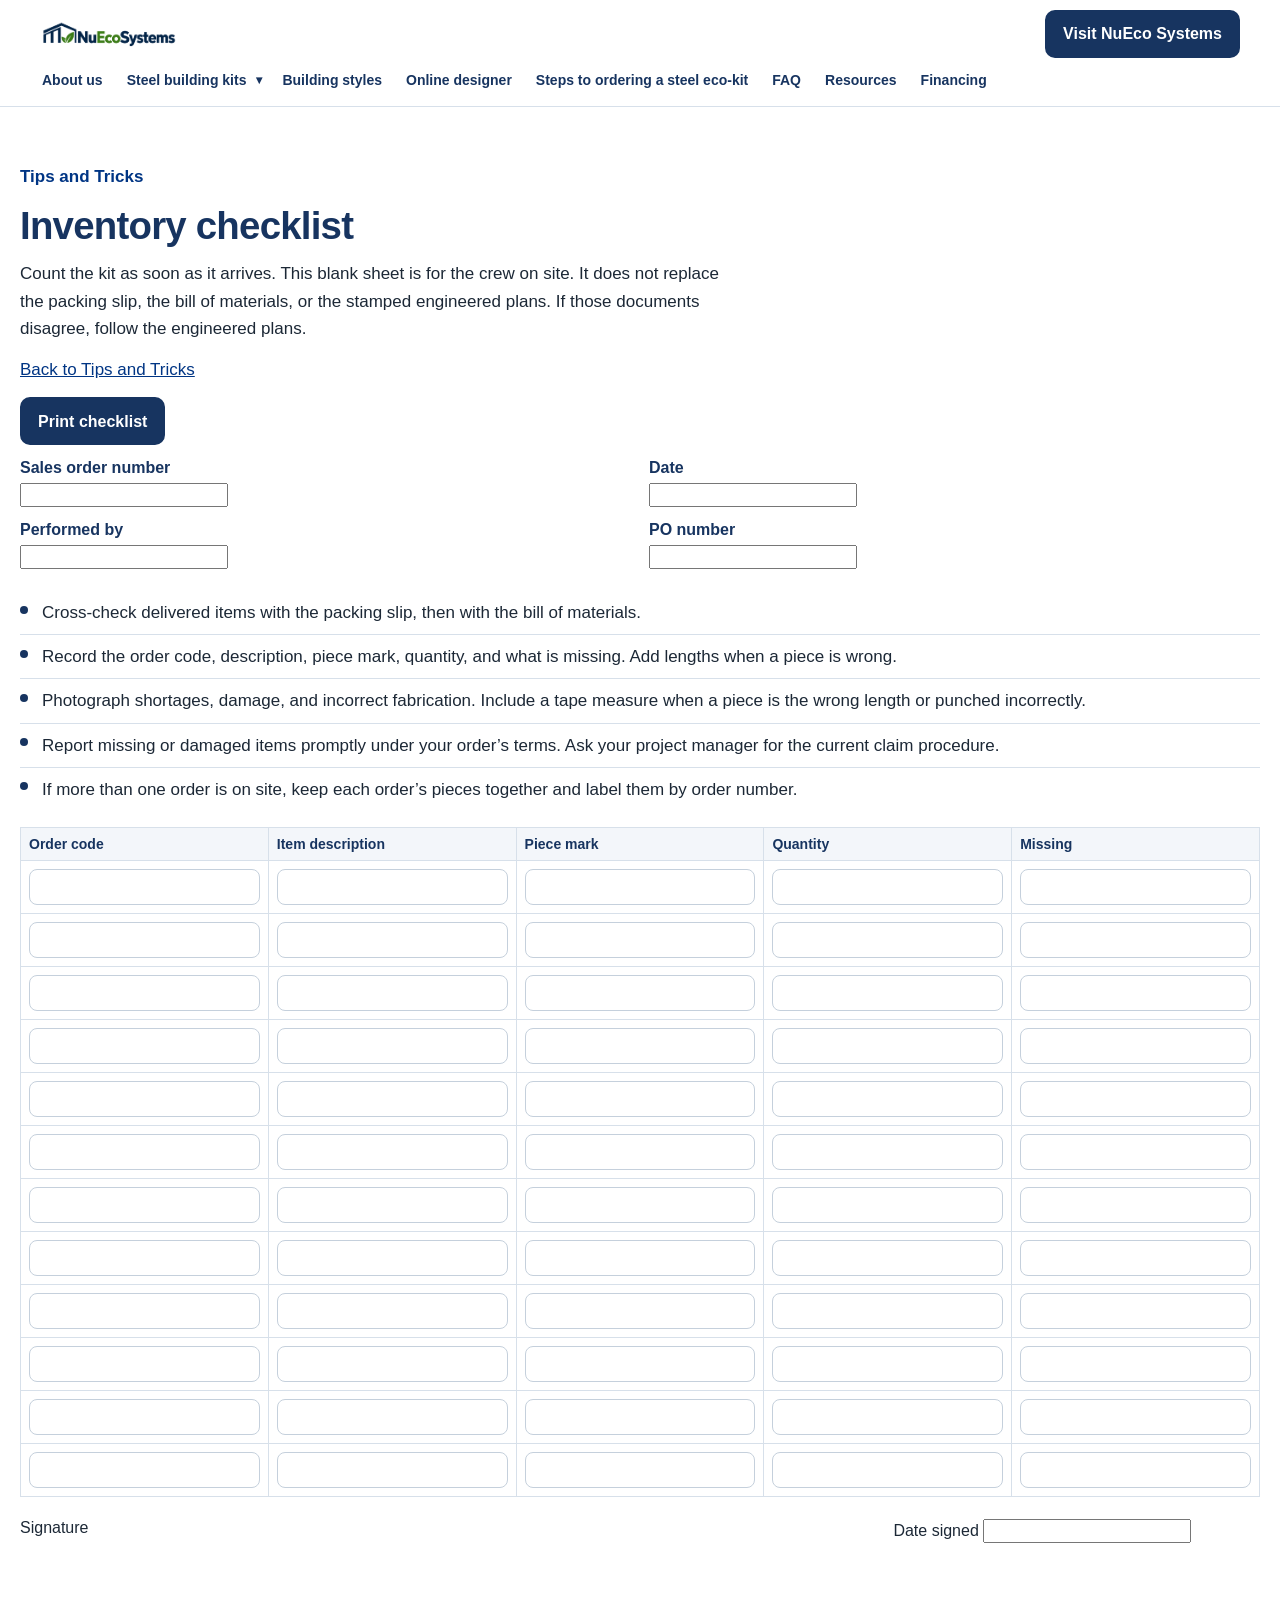
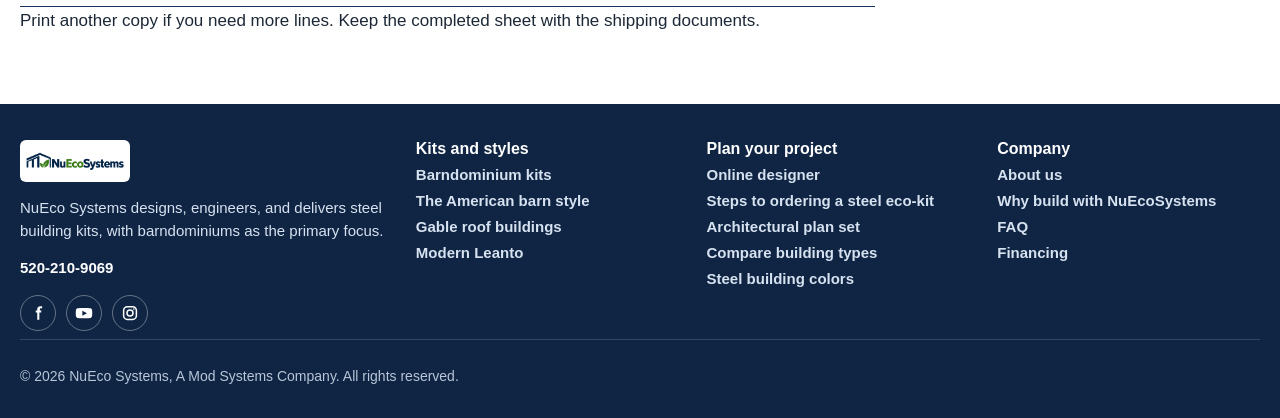
==== inventory-checklist/index.html @ 9ffba69b "Publish the sanitized Tips and Tricks Pages preview Serve the static review copy from the repository" ====
<!DOCTYPE html>
<html lang="en">
<head>
  <meta charset="utf-8">
  <meta name="viewport" content="width=device-width, initial-scale=1">
  <meta name="robots" content="noindex, nofollow">
  <title>Inventory checklist — NuEco Systems</title>
  <meta name="description" content="Blank checklist for inventorying a NuEco steel building kit at delivery. Record piece marks, quantities, and shortages, then report them under your order terms.">
  <link rel="icon" href="../assets/nueco-logo.png">
  <link rel="stylesheet" href="../styles.css">
</head>
<body class="inventory-sheet">
  <a class="skip" href="#top">Skip to content</a>
  <header class="site-header no-print">
    <div class="topbar">
      <a class="brand" href="https://nuecosystems.com/">
        <img src="../assets/nueco-logo.png" alt="NuEco Systems" width="651" height="217">
      </a>
      <div class="top-actions">
        <a class="btn btn-navy header-cta" href="https://nuecosystems.com/">Visit NuEco Systems</a>
        <button type="button" class="nav-toggle" id="nav-toggle" aria-expanded="false" aria-controls="site-nav">Menu</button>
      </div>
    </div>
    <nav class="site-nav" id="site-nav" aria-label="Primary">
      <ul>
        <li class="nav-contact"><a class="btn btn-navy" href="https://nuecosystems.com/">Visit NuEco Systems</a></li>
        <li><a href="https://nuecosystems.com/about/">About us</a></li>
        <li class="nav-split">
          <a class="nav-split-link" href="https://nuecosystems.com/steel-building-kits/">Steel building kits</a>
          <button type="button" class="nav-parent nav-split-toggle" aria-expanded="false" aria-label="Show steel building kit categories"><span aria-hidden="true">&#9662;</span></button>
          <ul class="sub-menu">
            <li><a href="https://nuecosystems.com/steel-building-kits/?category=adu">ADU accessory dwelling unit kits</a></li>
            <li><a href="https://nuecosystems.com/steel-building-kits/?category=barndominium">Barndominium kits</a></li>
            <li><a href="https://nuecosystems.com/steel-building-kits/?category=cabin">Cabin kits</a></li>
            <li><a href="https://nuecosystems.com/steel-building-kits/?category=garage">Garage kits</a></li>
            <li><a href="https://nuecosystems.com/steel-building-kits/?category=grow">Grow buildings</a></li>
            <li><a href="https://nuecosystems.com/steel-building-kits/?category=multifamily">Multifamily kits</a></li>
            <li><a href="https://nuecosystems.com/steel-building-kits/?category=shop">Shop kits</a></li>
            <li><a href="https://nuecosystems.com/steel-building-kits/?category=storage">Storage unit kits</a></li>
          </ul>
        </li>
        <li>
          <button type="button" class="nav-parent" aria-expanded="false">Building styles</button>
          <ul class="sub-menu">
            <li><a href="https://nuecosystems.com/building_styles/the-american-barn-style/">The American barn style</a></li>
            <li><a href="https://nuecosystems.com/building_styles/gable-roof-buildings/">Gable roof buildings</a></li>
            <li><a href="https://nuecosystems.com/building_styles/modern-leanto/">Modern Leanto</a></li>
          </ul>
        </li>
        <li><a href="https://nuecosystems.com/online-designer/">Online designer</a></li>
        <li><a href="https://nuecosystems.com/steps-to-ordering-a-steel-eco-kit/">Steps to ordering a steel eco-kit</a></li>
        <li><a href="https://nuecosystems.com/frequently-asked-questions/">FAQ</a></li>
        <li>
          <button type="button" class="nav-parent" aria-expanded="false">Resources</button>
          <ul class="sub-menu">
            <li><a href="https://nuecosystems.com/compare-building-types/">Compare building types</a></li>
            <li><a href="https://nuecosystems.com/steel-building-colors/">Steel building colors</a></li>
            <li><a href="https://nuecosystems.com/architectural-plan-set/">Architectural plan set</a></li>
            <li><a href="https://nuecosystems.com/why-build-with-nuecosystems/">Why build with NuEcoSystems</a></li>
          </ul>
        </li>
        <li><a href="https://nuecosystems.com/financing/">Financing</a></li>
      </ul>
    </nav>
  </header>

  <main id="top">
    <section class="section" aria-labelledby="sheet-heading">
      <div class="section-inner">
        <p class="kicker">Tips and Tricks</p>
        <h2 id="sheet-heading">Inventory checklist</h2>
        <p class="sheet-lead">Count the kit as soon as it arrives. This blank sheet is for the crew on site. It does not replace the packing slip, the bill of materials, or the stamped engineered plans. If those documents disagree, follow the engineered plans.</p>
        <p class="no-print"><a href="../">Back to Tips and Tricks</a></p>
        <p class="no-print"><button type="button" class="btn btn-navy" onclick="window.print()">Print checklist</button></p>
        <form action="#" method="get" onsubmit="return false;">
          <div class="meta-grid">
            <div>
              <label for="so">Sales order number</label>
              <input id="so" name="sales-order" autocomplete="off">
            </div>
            <div>
              <label for="inv-date">Date</label>
              <input id="inv-date" name="date" autocomplete="off">
            </div>
            <div>
              <label for="by">Performed by</label>
              <input id="by" name="performed-by" autocomplete="name">
            </div>
            <div>
              <label for="po">PO number</label>
              <input id="po" name="po" autocomplete="off">
            </div>
          </div>
          <ul class="checks">
            <li>Cross-check delivered items with the packing slip, then with the bill of materials.</li>
            <li>Record the order code, description, piece mark, quantity, and what is missing. Add lengths when a piece is wrong.</li>
            <li>Photograph shortages, damage, and incorrect fabrication. Include a tape measure when a piece is the wrong length or punched incorrectly.</li>
            <li>Report missing or damaged items promptly under your order’s terms. Ask your project manager for the current claim procedure.</li>
            <li>If more than one order is on site, keep each order’s pieces together and label them by order number.</li>
          </ul>
          <table class="sheet-table">
            <thead>
              <tr>
                <th scope="col">Order code</th>
                <th scope="col">Item description</th>
                <th scope="col">Piece mark</th>
                <th scope="col">Quantity</th>
                <th scope="col">Missing</th>
              </tr>
            </thead>
            <tbody>
              <tr>
                <td data-label="Order code"><input aria-label="Order code row 1" autocomplete="off"></td>
                <td data-label="Item description"><input aria-label="Item description row 1" autocomplete="off"></td>
                <td data-label="Piece mark"><input aria-label="Piece mark row 1" autocomplete="off"></td>
                <td data-label="Quantity"><input aria-label="Quantity row 1" inputmode="numeric" autocomplete="off"></td>
                <td data-label="Missing"><input aria-label="Missing row 1" inputmode="numeric" autocomplete="off"></td>
              </tr>
              <tr>
                <td data-label="Order code"><input aria-label="Order code row 2" autocomplete="off"></td>
                <td data-label="Item description"><input aria-label="Item description row 2" autocomplete="off"></td>
                <td data-label="Piece mark"><input aria-label="Piece mark row 2" autocomplete="off"></td>
                <td data-label="Quantity"><input aria-label="Quantity row 2" inputmode="numeric" autocomplete="off"></td>
                <td data-label="Missing"><input aria-label="Missing row 2" inputmode="numeric" autocomplete="off"></td>
              </tr>
              <tr>
                <td data-label="Order code"><input aria-label="Order code row 3" autocomplete="off"></td>
                <td data-label="Item description"><input aria-label="Item description row 3" autocomplete="off"></td>
                <td data-label="Piece mark"><input aria-label="Piece mark row 3" autocomplete="off"></td>
                <td data-label="Quantity"><input aria-label="Quantity row 3" inputmode="numeric" autocomplete="off"></td>
                <td data-label="Missing"><input aria-label="Missing row 3" inputmode="numeric" autocomplete="off"></td>
              </tr>
              <tr>
                <td data-label="Order code"><input aria-label="Order code row 4" autocomplete="off"></td>
                <td data-label="Item description"><input aria-label="Item description row 4" autocomplete="off"></td>
                <td data-label="Piece mark"><input aria-label="Piece mark row 4" autocomplete="off"></td>
                <td data-label="Quantity"><input aria-label="Quantity row 4" inputmode="numeric" autocomplete="off"></td>
                <td data-label="Missing"><input aria-label="Missing row 4" inputmode="numeric" autocomplete="off"></td>
              </tr>
              <tr>
                <td data-label="Order code"><input aria-label="Order code row 5" autocomplete="off"></td>
                <td data-label="Item description"><input aria-label="Item description row 5" autocomplete="off"></td>
                <td data-label="Piece mark"><input aria-label="Piece mark row 5" autocomplete="off"></td>
                <td data-label="Quantity"><input aria-label="Quantity row 5" inputmode="numeric" autocomplete="off"></td>
                <td data-label="Missing"><input aria-label="Missing row 5" inputmode="numeric" autocomplete="off"></td>
              </tr>
              <tr>
                <td data-label="Order code"><input aria-label="Order code row 6" autocomplete="off"></td>
                <td data-label="Item description"><input aria-label="Item description row 6" autocomplete="off"></td>
                <td data-label="Piece mark"><input aria-label="Piece mark row 6" autocomplete="off"></td>
                <td data-label="Quantity"><input aria-label="Quantity row 6" inputmode="numeric" autocomplete="off"></td>
                <td data-label="Missing"><input aria-label="Missing row 6" inputmode="numeric" autocomplete="off"></td>
              </tr>
              <tr>
                <td data-label="Order code"><input aria-label="Order code row 7" autocomplete="off"></td>
                <td data-label="Item description"><input aria-label="Item description row 7" autocomplete="off"></td>
                <td data-label="Piece mark"><input aria-label="Piece mark row 7" autocomplete="off"></td>
                <td data-label="Quantity"><input aria-label="Quantity row 7" inputmode="numeric" autocomplete="off"></td>
                <td data-label="Missing"><input aria-label="Missing row 7" inputmode="numeric" autocomplete="off"></td>
              </tr>
              <tr>
                <td data-label="Order code"><input aria-label="Order code row 8" autocomplete="off"></td>
                <td data-label="Item description"><input aria-label="Item description row 8" autocomplete="off"></td>
                <td data-label="Piece mark"><input aria-label="Piece mark row 8" autocomplete="off"></td>
                <td data-label="Quantity"><input aria-label="Quantity row 8" inputmode="numeric" autocomplete="off"></td>
                <td data-label="Missing"><input aria-label="Missing row 8" inputmode="numeric" autocomplete="off"></td>
              </tr>
              <tr>
                <td data-label="Order code"><input aria-label="Order code row 9" autocomplete="off"></td>
                <td data-label="Item description"><input aria-label="Item description row 9" autocomplete="off"></td>
                <td data-label="Piece mark"><input aria-label="Piece mark row 9" autocomplete="off"></td>
                <td data-label="Quantity"><input aria-label="Quantity row 9" inputmode="numeric" autocomplete="off"></td>
                <td data-label="Missing"><input aria-label="Missing row 9" inputmode="numeric" autocomplete="off"></td>
              </tr>
              <tr>
                <td data-label="Order code"><input aria-label="Order code row 10" autocomplete="off"></td>
                <td data-label="Item description"><input aria-label="Item description row 10" autocomplete="off"></td>
                <td data-label="Piece mark"><input aria-label="Piece mark row 10" autocomplete="off"></td>
                <td data-label="Quantity"><input aria-label="Quantity row 10" inputmode="numeric" autocomplete="off"></td>
                <td data-label="Missing"><input aria-label="Missing row 10" inputmode="numeric" autocomplete="off"></td>
              </tr>
              <tr>
                <td data-label="Order code"><input aria-label="Order code row 11" autocomplete="off"></td>
                <td data-label="Item description"><input aria-label="Item description row 11" autocomplete="off"></td>
                <td data-label="Piece mark"><input aria-label="Piece mark row 11" autocomplete="off"></td>
                <td data-label="Quantity"><input aria-label="Quantity row 11" inputmode="numeric" autocomplete="off"></td>
                <td data-label="Missing"><input aria-label="Missing row 11" inputmode="numeric" autocomplete="off"></td>
              </tr>
              <tr>
                <td data-label="Order code"><input aria-label="Order code row 12" autocomplete="off"></td>
                <td data-label="Item description"><input aria-label="Item description row 12" autocomplete="off"></td>
                <td data-label="Piece mark"><input aria-label="Piece mark row 12" autocomplete="off"></td>
                <td data-label="Quantity"><input aria-label="Quantity row 12" inputmode="numeric" autocomplete="off"></td>
                <td data-label="Missing"><input aria-label="Missing row 12" inputmode="numeric" autocomplete="off"></td>
              </tr>
            </tbody>
          </table>
          <div class="sign-grid">
            <div>
              <span id="sig-label">Signature</span>
              <div class="sign-line" role="img" aria-labelledby="sig-label"></div>
            </div>
            <div>
              <label for="signed">Date signed</label>
              <input id="signed" name="signed" autocomplete="off">
            </div>
          </div>
        </form>
        <p>Print another copy if you need more lines. Keep the completed sheet with the shipping documents.</p>
      </div>
    </section>
  </main>

  <footer class="site-footer no-print">
    <div class="footer-inner">
      <div class="footer-brand">
        <a class="footer-logo" href="https://nuecosystems.com/"><img src="../assets/nueco-logo.png" alt="NuEco Systems" width="651" height="217" loading="lazy"></a>
        <p>NuEco Systems designs, engineers, and delivers steel building kits, with barndominiums as the primary focus.</p>
        <p><a class="footer-phone-link" href="tel:5202109069">520-210-9069</a></p>
        <ul class="footer-social">
          <li><a href="https://www.facebook.com/nuecosystems" target="_blank" rel="noopener" aria-label="Facebook"><svg viewBox="0 0 24 24" aria-hidden="true"><path fill="currentColor" d="M14.5 8.5V6.8c0-.7.5-1 1.1-1H17.5V3h-2.3C12.6 3 11 4.7 11 7.1V8.5H9v2.7h2V21h2.8v-9.8h2.3l.4-2.7h-2.7z"/></svg></a></li>
          <li><a href="https://www.youtube.com/@NuEcoSystems" target="_blank" rel="noopener" aria-label="YouTube"><svg viewBox="0 0 24 24" aria-hidden="true"><path fill="currentColor" d="M23 12.2s0-3.2-.4-4.6c-.2-.9-.9-1.6-1.8-1.8C19.2 5.4 12 5.4 12 5.4s-7.2 0-8.8.4c-.9.2-1.6.9-1.8 1.8C1 9 1 12.2 1 12.2s0 3.2.4 4.6c.2.9.9 1.6 1.8 1.8 1.6.4 8.8.4 8.8.4s7.2 0 8.8-.4c.9-.2 1.6-.9 1.8-1.8.4-1.4.4-4.6.4-4.6zM9.8 15.5v-6.6l6.2 3.3-6.2 3.3z"/></svg></a></li>
          <li><a href="https://www.instagram.com/nuecosystems" target="_blank" rel="noopener" aria-label="Instagram"><svg viewBox="0 0 24 24" aria-hidden="true"><rect x="3.5" y="3.5" width="17" height="17" rx="5" fill="none" stroke="currentColor" stroke-width="2"/><circle cx="12" cy="12" r="4" fill="none" stroke="currentColor" stroke-width="2"/><circle cx="17.2" cy="6.8" r="1.1" fill="currentColor"/></svg></a></li>
        </ul>
      </div>
      <nav class="footer-col" aria-label="Kits">
        <p class="footer-head">Kits and styles</p>
        <ul>
          <li><a href="https://nuecosystems.com/barndominium-kits/">Barndominium kits</a></li>
          <li><a href="https://nuecosystems.com/building_styles/the-american-barn-style/">The American barn style</a></li>
          <li><a href="https://nuecosystems.com/building_styles/gable-roof-buildings/">Gable roof buildings</a></li>
          <li><a href="https://nuecosystems.com/building_styles/modern-leanto/">Modern Leanto</a></li>
        </ul>
      </nav>
      <nav class="footer-col" aria-label="Plan your project">
        <p class="footer-head">Plan your project</p>
        <ul>
          <li><a href="https://nuecosystems.com/online-designer/">Online designer</a></li>
          <li><a href="https://nuecosystems.com/steps-to-ordering-a-steel-eco-kit/">Steps to ordering a steel eco-kit</a></li>
          <li><a href="https://nuecosystems.com/architectural-plan-set/">Architectural plan set</a></li>
          <li><a href="https://nuecosystems.com/compare-building-types/">Compare building types</a></li>
          <li><a href="https://nuecosystems.com/steel-building-colors/">Steel building colors</a></li>
        </ul>
      </nav>
      <nav class="footer-col" aria-label="Company">
        <p class="footer-head">Company</p>
        <ul>
          <li><a href="https://nuecosystems.com/about/">About us</a></li>
          <li><a href="https://nuecosystems.com/why-build-with-nuecosystems/">Why build with NuEcoSystems</a></li>
          <li><a href="https://nuecosystems.com/frequently-asked-questions/">FAQ</a></li>
          <li><a href="https://nuecosystems.com/financing/">Financing</a></li>
        </ul>
      </nav>
    </div>
    <div class="footer-bottom">
      <p>© 2026 NuEco Systems, A Mod Systems Company. All rights reserved.</p>
    </div>
  </footer>

  <script src="../page.js"></script>
</body>
</html>
---- styles.css ----
/* Tips and Tricks. Page-scoped. Header, type, and color match the redesigned steps page. */

:root {
  --navy: #173460;
  --navy-deep: #102544;
  --title: #003584;
  --blue: #0096ff;
  --ink: #1c2836;
  --muted: #5c6b7c;
  --line: #d7e0ea;
  --paper: #f3f6fa;
  --shadow: 0 10px 28px rgba(23, 52, 96, 0.08);
  --header: 112px;
  font-family: "Open Sans", "Segoe UI", sans-serif;
  color: var(--ink);
  background: #fff;
}

* { box-sizing: border-box; }
html { scroll-behavior: smooth; }
body { margin: 0; }
img { max-width: 100%; height: auto; display: block; }
button, input, select, textarea { font: inherit; color: inherit; }
a { color: var(--title); }
h1, h2, h3, h4, .brand, .btn, .site-nav, .kicker {
  font-family: Roboto, "Open Sans", sans-serif;
}

.skip {
  position: absolute;
  left: 12px;
  top: -48px;
  background: #fff;
  color: var(--navy);
  padding: 8px 12px;
  z-index: 90;
}
.skip:focus { top: 12px; }

.site-header {
  background: #fff;
  border-bottom: 1px solid var(--line);
  position: sticky;
  top: 0;
  z-index: 40;
}
.topbar {
  max-width: 1240px;
  margin: 0 auto;
  padding: 10px 20px 0;
  display: flex;
  align-items: center;
  justify-content: space-between;
  gap: 16px;
}
.brand img {
  height: 46px;
  width: auto;
  max-width: min(240px, 52vw);
}
.top-actions {
  display: flex;
  align-items: center;
  gap: 10px;
  flex-wrap: wrap;
  justify-content: flex-end;
}
.nav-toggle {
  display: none;
  border: 2px solid var(--navy);
  background: #fff;
  color: var(--navy);
  border-radius: 10px;
  min-height: 44px;
  padding: 8px 12px;
  font-weight: 700;
  cursor: pointer;
}
.nav-toggle:focus-visible,
.site-nav button:focus-visible,
.site-nav a:focus-visible,
.btn:focus-visible,
.video-index a:focus-visible,
.jump-more a:focus-visible {
  outline: 2px solid var(--blue);
  outline-offset: 2px;
}

.site-nav {
  max-width: 1240px;
  margin: 0 auto;
  padding: 6px 12px 10px;
}
.nav-contact { display: none; }
.site-nav > ul {
  display: flex;
  flex-wrap: wrap;
  gap: 2px 4px;
  list-style: none;
  margin: 0;
  padding: 0;
  align-items: center;
}
.site-nav li { position: relative; }
.site-nav a,
.site-nav button.nav-parent {
  display: inline-flex;
  align-items: center;
  gap: 6px;
  background: transparent;
  border: 0;
  color: var(--navy);
  text-decoration: none;
  font-weight: 700;
  font-size: 14px;
  padding: 8px 10px;
  border-radius: 8px;
  cursor: pointer;
  text-align: left;
}
.site-nav a:hover,
.site-nav button.nav-parent:hover { background: var(--paper); }
.site-nav .sub-menu {
  display: none;
  position: absolute;
  top: 100%;
  left: 0;
  min-width: 260px;
  background: #fff;
  border: 1px solid var(--line);
  border-radius: 12px;
  box-shadow: var(--shadow);
  padding: 8px;
  z-index: 50;
  list-style: none;
  margin: 0;
}
.site-nav li:hover > .sub-menu,
.site-nav li:focus-within > .sub-menu,
.site-nav li.is-open > .sub-menu { display: block; }
.site-nav .sub-menu a,
.site-nav .sub-menu button.nav-parent { width: 100%; }
.site-nav .nav-split { display: flex; align-items: center; }
.site-nav .nav-split > .nav-split-link { padding-right: 4px; }
.site-nav .nav-split > button.nav-split-toggle {
  padding: 8px 6px;
  font-size: 12px;
  line-height: 1;
}
.site-nav .nav-split > .sub-menu { top: 100%; }

.btn {
  display: inline-flex;
  align-items: center;
  justify-content: center;
  border-radius: 10px;
  padding: 12px 16px;
  min-height: 48px;
  font-weight: 700;
  font-size: 16px;
  text-decoration: none;
  border: 2px solid transparent;
  cursor: pointer;
  line-height: 1.2;
  text-align: center;
}
.btn-navy { background: var(--navy); color: #fff; border-color: var(--navy); }
.btn-navy:hover { background: var(--navy-deep); border-color: var(--navy-deep); color: #fff; }
.btn-outline { background: #fff; color: var(--navy); border-color: var(--navy); }
.btn-outline:hover { background: var(--navy); color: #fff; }
.btn-light { background: #fff; color: var(--navy); border-color: #fff; }
.btn-light:hover { background: var(--paper); color: var(--navy-deep); }
.about-hero .btn-outline { background: transparent; color: #fff; border-color: #fff; }
.about-hero .btn-outline:hover { background: #fff; color: var(--navy); }
.btn-text {
  background: transparent;
  color: var(--navy);
  border-color: transparent;
  min-height: 40px;
  padding: 6px 4px;
}

.about-hero {
  background: linear-gradient(135deg, var(--navy-deep) 0%, var(--navy) 100%);
  color: #fff;
  padding: 48px 20px 52px;
}
.about-hero-inner {
  max-width: 1240px;
  margin: 0 auto;
  display: grid;
  grid-template-columns: minmax(0, 0.92fr) minmax(0, 1.08fr);
  gap: 36px;
  align-items: center;
}
.about-hero .kicker { color: #9fd3ff; margin: 0 0 8px; font-weight: 700; font-size: 14px; }
.about-hero h1 {
  margin: 0 0 14px;
  color: #fff;
  font-size: clamp(32px, 3.6vw, 50px);
  line-height: 1.1;
  letter-spacing: -0.03em;
  font-weight: 900;
}
.about-hero .lede { margin: 0; font-size: 18px; line-height: 1.55; max-width: 38em; }
.hero-actions { display: flex; flex-wrap: wrap; gap: 10px; margin-top: 22px; }

.step-overview {
  background: rgba(255, 255, 255, 0.08);
  border: 1px solid rgba(255, 255, 255, 0.2);
  border-radius: 16px;
  padding: 18px 20px;
}
.step-overview ol { list-style: none; margin: 0; padding: 0; display: grid; gap: 4px; }
.step-overview a {
  display: flex;
  align-items: center;
  gap: 12px;
  color: #fff;
  text-decoration: none;
  font-weight: 600;
  padding: 7px 6px;
  border-radius: 10px;
}
.step-overview a:hover { background: rgba(255, 255, 255, 0.12); }
.step-overview a:focus-visible { outline: 3px solid #9fd3ff; outline-offset: 2px; }
.step-overview .n {
  flex: 0 0 32px;
  height: 32px;
  border-radius: 50%;
  background: #fff;
  color: var(--navy);
  display: inline-flex;
  align-items: center;
  justify-content: center;
  font-family: Roboto, sans-serif;
  font-weight: 800;
}

.section { padding: 56px 20px; scroll-margin-top: calc(var(--header) + 12px); }
.section-inner { max-width: 1240px; margin: 0 auto; }
.section-inner.narrow { max-width: 860px; }
.section h2 {
  margin: 0 0 12px;
  color: var(--navy);
  font-size: clamp(28px, 3vw, 40px);
  line-height: 1.15;
  letter-spacing: -0.02em;
}
.section h3 { margin: 22px 0 8px; color: var(--navy); font-size: 22px; line-height: 1.25; }
.section p, .section li { line-height: 1.6; font-size: 17px; }
.section p { margin: 0 0 14px; }
.paper { background: var(--paper); }
.kicker { margin: 0 0 8px; color: var(--title); font-weight: 700; font-size: 14px; }

.checks { margin: 0 0 16px; padding: 0; list-style: none; }
.checks li {
  position: relative;
  padding: 8px 0 8px 22px;
  border-bottom: 1px solid var(--line);
}
.checks li::before {
  content: "";
  width: 8px;
  height: 8px;
  border-radius: 50%;
  background: var(--navy);
  position: absolute;
  left: 0;
  top: 0.85em;
}
.checks li:last-child { border-bottom: 0; }

.callout {
  background: #e7f0fb;
  border-left: 4px solid var(--navy);
  border-radius: 12px;
  padding: 14px 16px;
  margin: 0 0 16px;
}
.callout p:last-child { margin-bottom: 0; }

.card-grid { display: grid; gap: 16px; }
.card-grid.two { grid-template-columns: repeat(2, minmax(0, 1fr)); }
.card {
  background: #fff;
  border: 1px solid var(--line);
  border-radius: 16px;
  box-shadow: var(--shadow);
  padding: 18px 18px 8px;
  border-top: 4px solid var(--blue);
}
.card h3 { margin: 0 0 8px; font-size: 20px; }
.card p:last-child { margin-bottom: 10px; }

.split-figure {
  display: grid;
  grid-template-columns: minmax(0, 1.05fr) minmax(280px, 0.95fr);
  gap: 28px;
  align-items: start;
}

.diagram, .transcript {
  margin: 0;
  background: #fff;
  border: 1px solid var(--line);
  border-radius: 16px;
  padding: 12px 12px 14px;
  box-shadow: var(--shadow);
}
.diagram img {
  width: 100%;
  height: auto;
  background: #fff;
  border-radius: 8px;
}
.diagram figcaption, .transcript p, .video-figure figcaption {
  color: var(--ink);
  font-size: 15px;
  line-height: 1.5;
  margin: 12px 4px 0;
}
.video-figure { margin: 8px 0 18px; }
.equip-video {
  width: min(100%, 960px);
  height: auto;
  background: var(--navy-deep);
  border-radius: 16px;
  display: block;
}
.transcript h3 { margin: 0 4px 8px; font-size: 18px; }
.transcript p { margin: 0 4px; }

.cta-row { display: flex; flex-wrap: wrap; gap: 10px; margin: 8px 0 16px; }

.video-index {
  margin: 0;
  padding: 0 0 0 1.4em;
  columns: 2;
  column-gap: 36px;
}
.video-index li { break-inside: avoid; margin: 0 0 10px; padding: 0; }
.video-index a { font-weight: 700; }

.band {
  background: var(--navy-deep);
  color: #fff;
}
.band h2 { color: #fff; }
.closing { text-align: center; }
.closing .lede, .closing p { margin-left: auto; margin-right: auto; max-width: 40em; }
.closing .cta-row { justify-content: center; }
.closing .call { margin: 14px 0 0; color: #d6e2f0; }
.closing .call a, .next-links a { color: #fff; font-weight: 700; }
.next-links { margin: 14px 0 0; line-height: 1.8; }

.site-footer {
  background: var(--navy-deep);
  color: #d6e2f0;
  padding: 36px 20px 0;
}
.footer-inner {
  max-width: 1240px;
  margin: 0 auto;
  display: grid;
  grid-template-columns: minmax(0, 1.4fr) repeat(3, minmax(0, 1fr));
  gap: 28px;
}
.footer-logo img { height: 42px; width: auto; background: #fff; border-radius: 6px; padding: 4px; }
.footer-brand p { color: #d6e2f0; font-size: 15px; line-height: 1.5; }
.footer-phone-link { color: #fff; font-weight: 700; text-decoration: none; }
.footer-head {
  margin: 0 0 8px;
  color: #fff;
  font-family: Roboto, "Open Sans", sans-serif;
  font-weight: 700;
}
.footer-col ul { list-style: none; margin: 0; padding: 0; }
.footer-col li { margin: 0 0 8px; }
.footer-col a { color: #d6e2f0; text-decoration: none; font-weight: 600; font-size: 15px; }
.footer-col a:hover { color: #fff; }
.footer-social { display: flex; gap: 10px; list-style: none; margin: 12px 0 0; padding: 0; }
.footer-social a {
  width: 36px;
  height: 36px;
  display: inline-flex;
  align-items: center;
  justify-content: center;
  border: 1px solid rgba(255, 255, 255, 0.35);
  border-radius: 50%;
  color: #fff;
}
.footer-social svg { width: 18px; height: 18px; }
.footer-bottom {
  max-width: 1240px;
  margin: 8px auto 0;
  border-top: 1px solid rgba(255, 255, 255, 0.15);
  padding: 14px 0 20px;
  color: #b7c6d8;
  font-size: 14px;
}
body.nav-open { overflow: hidden; }

/* Inventory checklist */
.sheet-lead { max-width: 42em; }
.meta-grid {
  display: grid;
  grid-template-columns: 1fr 1fr;
  gap: 14px 18px;
  margin: 8px 0 22px;
}
.meta-grid label { display: block; font-weight: 700; color: var(--navy); margin-bottom: 6px; }
.sheet-table { width: 100%; border-collapse: collapse; }
.sheet-table th, .sheet-table td {
  border: 1px solid var(--line);
  padding: 8px;
  vertical-align: middle;
  text-align: left;
}
.sheet-table th {
  background: var(--paper);
  color: var(--navy);
  font-family: Roboto, "Open Sans", sans-serif;
  font-size: 14px;
}
.sheet-table input {
  width: 100%;
  border: 1px solid #c5d0dc;
  border-radius: 8px;
  padding: 8px;
  background: #fff;
}
.sign-grid {
  display: grid;
  grid-template-columns: 1.4fr 0.6fr;
  gap: 18px;
  margin-top: 22px;
}
.sign-line {
  border-bottom: 1px solid var(--navy);
  min-height: 42px;
  margin-top: 28px;
}

@media (max-width: 1100px) {
  .about-hero-inner, .split-figure, .card-grid.two { grid-template-columns: 1fr; }
}

@media (max-width: 860px) {
  :root { --header: 64px; }
  .topbar { padding: 8px 12px; }
  .brand img { height: 36px; }
  .nav-toggle { display: inline-flex; }
  .top-actions .header-cta { display: none; }
  .footer-inner { grid-template-columns: 1fr; }
  .nav-contact { display: block; padding: 8px 0 12px; }
  .site-nav {
    display: none;
    max-height: calc(100dvh - var(--header));
    overflow: auto;
    background: #fff;
    border-top: 1px solid var(--line);
    padding: 8px 12px 20px;
  }
  .site-nav.is-open { display: block; }
  .site-nav > ul { flex-direction: column; align-items: stretch; }
  .site-nav .sub-menu,
  .site-nav li:hover > .sub-menu,
  .site-nav li:focus-within > .sub-menu {
    display: none;
    position: static;
    box-shadow: none;
    border: 0;
    padding: 0 0 0 12px;
    min-width: 0;
  }
  .site-nav li.is-open > .sub-menu { display: block; }
  .site-nav .nav-split { flex-wrap: wrap; }
  .site-nav .nav-split > .nav-split-link { flex: 1 1 auto; }
  .site-nav .nav-split > button.nav-split-toggle {
    min-width: 44px;
    min-height: 40px;
    justify-content: center;
    border: 1px solid var(--line);
  }
  .site-nav .nav-split > .sub-menu { flex: 1 0 100%; }
  .about-hero { padding: 28px 16px 32px; }
  .about-hero h1 { font-size: 32px; }
  .about-hero .lede { font-size: 17px; }
  .hero-actions, .closing .cta-row { flex-direction: column; align-items: stretch; }
  .section { padding: 36px 16px; }
  .video-index, .meta-grid, .sign-grid { columns: 1; grid-template-columns: 1fr; }
  .sheet-table thead { position: absolute; width: 1px; height: 1px; overflow: hidden; clip: rect(0 0 0 0); }
  .sheet-table, .sheet-table tbody, .sheet-table tr, .sheet-table td { display: block; width: 100%; }
  .sheet-table tr {
    border: 1px solid var(--line);
    border-radius: 12px;
    margin: 0 0 12px;
    padding: 8px;
    background: #fff;
  }
  .sheet-table td { border: 0; padding: 6px 4px; }
  .sheet-table td::before {
    content: attr(data-label);
    display: block;
    font-weight: 700;
    color: var(--navy);
    font-size: 13px;
    margin-bottom: 4px;
  }
}

@media (prefers-reduced-motion: reduce) {
  html { scroll-behavior: auto; }
}

@media print {
  .site-header, .site-footer, .skip, .no-print { display: none !important; }
  .section { padding: 0; }
  body.inventory-sheet { background: #fff; }
  .sheet-table input { border: 1px solid #000; }
}
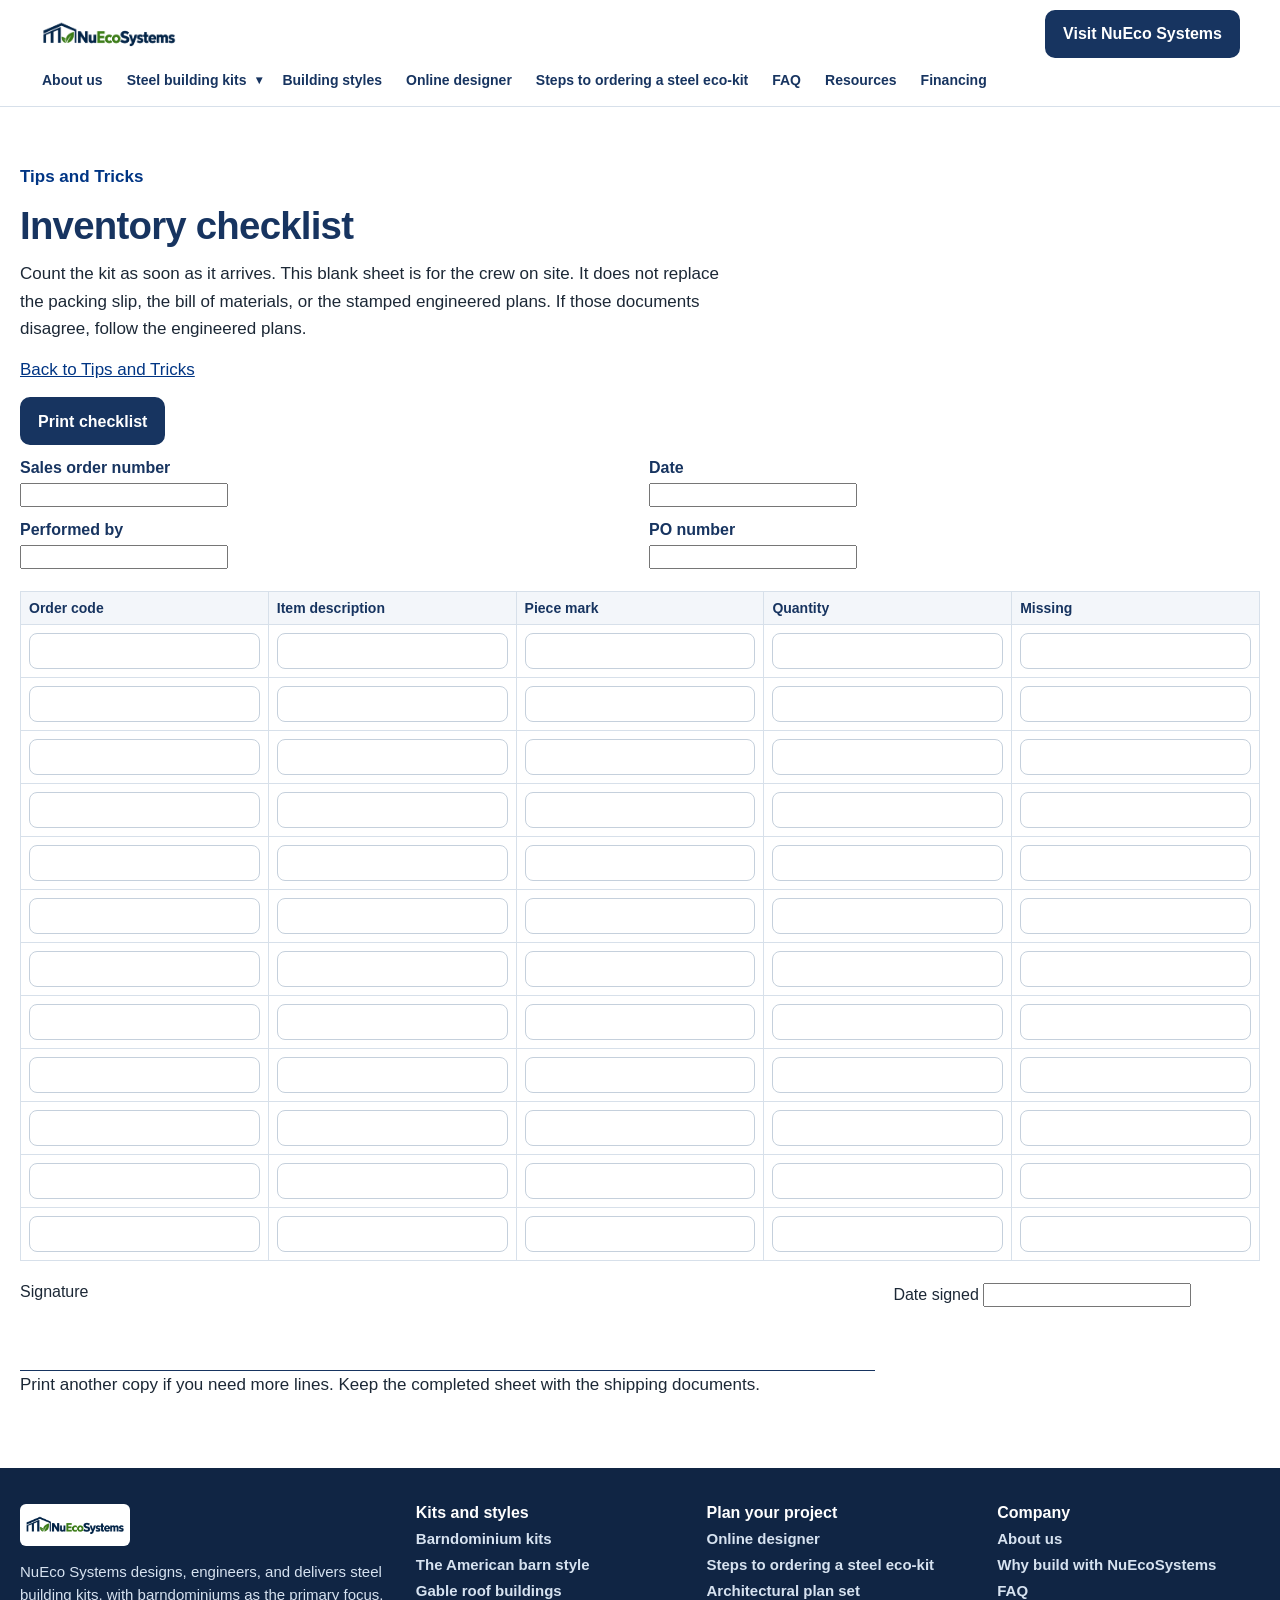
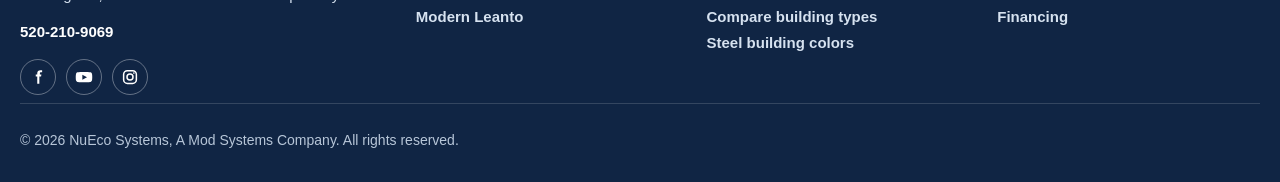
==== commit b215dcae: "Keep only notes the installation series does not already walk through Drop the extra clips and the a" ====
--- a/inventory-checklist/index.html
+++ b/inventory-checklist/index.html
@@ -91,13 +91,6 @@
               <input id="po" name="po" autocomplete="off">
             </div>
           </div>
-          <ul class="checks">
-            <li>Cross-check delivered items with the packing slip, then with the bill of materials.</li>
-            <li>Record the order code, description, piece mark, quantity, and what is missing. Add lengths when a piece is wrong.</li>
-            <li>Photograph shortages, damage, and incorrect fabrication. Include a tape measure when a piece is the wrong length or punched incorrectly.</li>
-            <li>Report missing or damaged items promptly under your order’s terms. Ask your project manager for the current claim procedure.</li>
-            <li>If more than one order is on site, keep each order’s pieces together and label them by order number.</li>
-          </ul>
           <table class="sheet-table">
             <thead>
               <tr>
--- a/styles.css
+++ b/styles.css
@@ -440,6 +440,137 @@
   border-bottom: 1px solid var(--navy);
   min-height: 42px;
   margin-top: 28px;
+}
+
+.page-intro {
+  background: linear-gradient(135deg, var(--navy-deep) 0%, var(--navy) 100%);
+  color: #fff;
+  padding: 14px 20px 12px;
+}
+.intro-row {
+  display: flex;
+  align-items: flex-end;
+  justify-content: space-between;
+  gap: 12px 28px;
+  flex-wrap: wrap;
+}
+.page-intro h1 {
+  margin: 0;
+  color: #fff;
+  font-size: clamp(26px, 3vw, 34px);
+  line-height: 1.05;
+  letter-spacing: -0.03em;
+}
+.page-intro p { margin: 4px 0 0; font-size: 15px; line-height: 1.4; color: #e6eef8; }
+.intro-links { margin: 0; }
+.intro-links a { color: #fff; font-weight: 700; }
+
+.series-section { padding: 16px 20px 28px; scroll-margin-top: calc(var(--header) + 12px); }
+.series-section h2 { font-size: clamp(22px, 2.2vw, 28px); margin-bottom: 6px; }
+.series-lead { max-width: 62em; font-size: 15px; margin-bottom: 12px; }
+.series-list {
+  list-style: none;
+  margin: 0;
+  padding: 0;
+  display: grid;
+  grid-template-columns: repeat(auto-fill, minmax(240px, 1fr));
+  gap: 12px;
+}
+.series-card {
+  background: #fff;
+  border: 1px solid var(--line);
+  border-radius: 14px;
+  overflow: hidden;
+  box-shadow: var(--shadow);
+  display: flex;
+  flex-direction: column;
+}
+.video-stage {
+  position: relative;
+  aspect-ratio: 16 / 9;
+  background: var(--navy-deep);
+}
+.video-play {
+  position: absolute;
+  inset: 0;
+  width: 100%;
+  height: 100%;
+  border: 0;
+  padding: 0;
+  margin: 0;
+  background: var(--navy-deep);
+  color: #fff;
+  cursor: pointer;
+  display: flex;
+  align-items: center;
+  justify-content: center;
+}
+.video-play img {
+  position: absolute;
+  inset: 0;
+  width: 100%;
+  height: 100%;
+  max-width: none;
+  object-fit: cover;
+}
+.play-mark {
+  position: relative;
+  z-index: 1;
+  background: rgba(16, 37, 68, 0.92);
+  border-radius: 999px;
+  min-height: 44px;
+  min-width: 72px;
+  padding: 8px 16px;
+  font-weight: 800;
+}
+.video-play:focus-visible,
+.video-close:focus-visible,
+.watch-link:focus-visible,
+.intro-links a:focus-visible {
+  outline: 3px solid var(--blue);
+  outline-offset: 2px;
+}
+.video-frame {
+  position: absolute;
+  inset: 0 0 40px 0;
+  width: 100%;
+  height: calc(100% - 40px);
+  border: 0;
+}
+.video-close {
+  position: absolute;
+  left: 0;
+  right: 0;
+  bottom: 0;
+  height: 40px;
+  border: 0;
+  border-top: 1px solid rgba(255, 255, 255, 0.2);
+  background: var(--navy);
+  color: #fff;
+  font-weight: 700;
+  cursor: pointer;
+}
+.series-copy { padding: 10px 12px 12px; }
+.series-title {
+  margin: 0 0 6px;
+  color: var(--navy);
+  font-family: Roboto, "Open Sans", sans-serif;
+  font-weight: 800;
+  font-size: 15px;
+  line-height: 1.35;
+}
+.series-num { display: inline-block; min-width: 1.7em; color: var(--title); }
+.watch-link { font-weight: 700; font-size: 15px; }
+.visually-hidden {
+  position: absolute;
+  width: 1px;
+  height: 1px;
+  padding: 0;
+  margin: -1px;
+  overflow: hidden;
+  clip: rect(0, 0, 0, 0);
+  white-space: nowrap;
+  border: 0;
 }
 
 @media (max-width: 1100px) {
@@ -484,6 +615,8 @@
     border: 1px solid var(--line);
   }
   .site-nav .nav-split > .sub-menu { flex: 1 0 100%; }
+  .page-intro { padding: 12px 16px; }
+  .page-intro h1 { font-size: 28px; }
   .about-hero { padding: 28px 16px 32px; }
   .about-hero h1 { font-size: 32px; }
   .about-hero .lede { font-size: 17px; }
